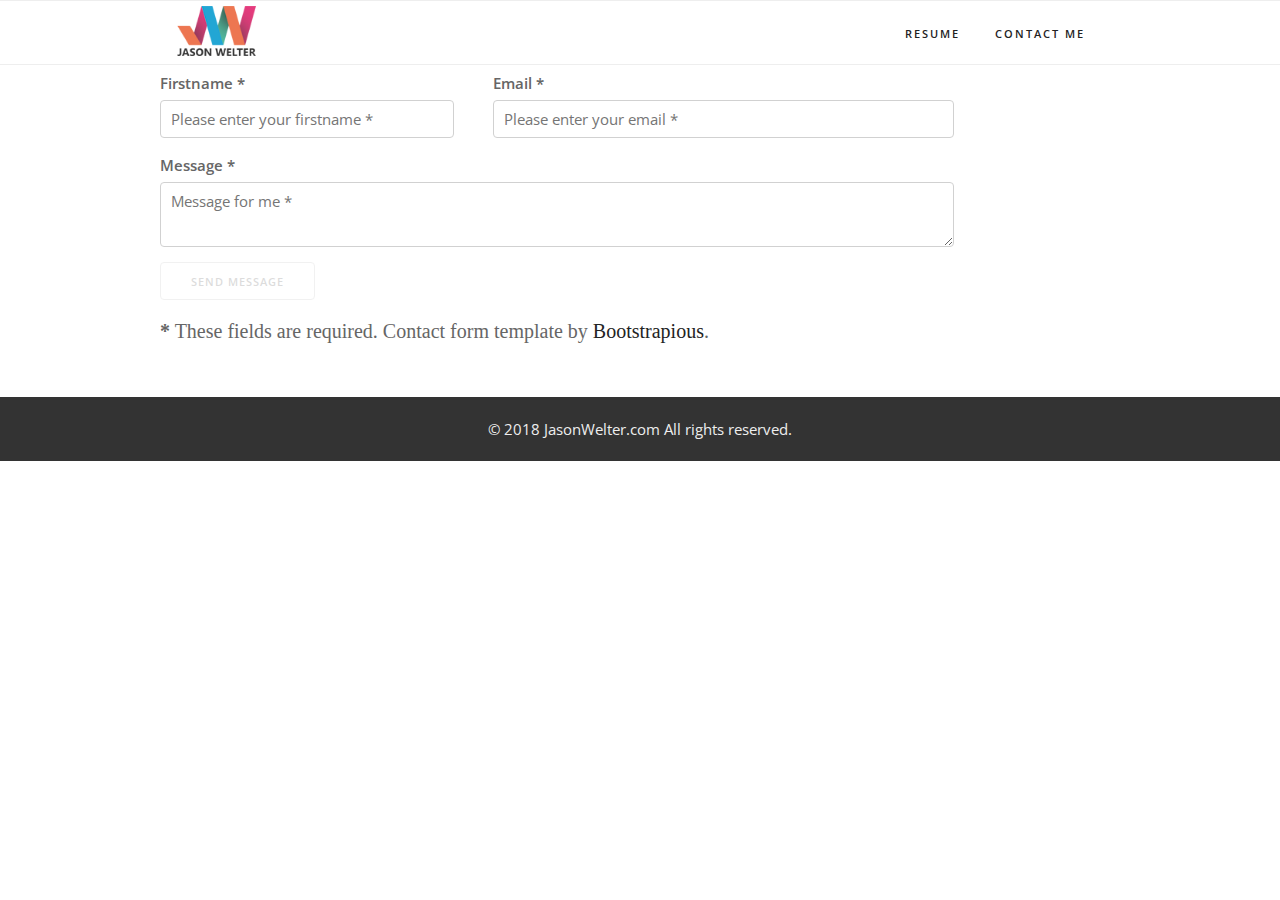
==== contact.html @ 853ec5ef "added contact form and validation" ====
<!DOCTYPE html>
<html lang="en">
<head>

  <!-- Basic Page Needs
  –––––––––––––––––––––––––––––––––––––––––––––––––– -->
  <meta charset="utf-8">
  <meta http-equiv="X-UA-Compatible" content="IE=edge">
  <meta name="viewport" content="width=device-width, initial-scale=1">
  <title>Jason Welter | User Experience Designer</title>
  <meta name="description" content="">
  <meta name="author" content="Jason Welter">

  <!-- Mobile Specific Metas
  –––––––––––––––––––––––––––––––––––––––––––––––––– -->
  <meta name="viewport" content="width=device-width, initial-scale=1">



  <!-- CSS
  –––––––––––––––––––––––––––––––––––––––––––––––––– -->
  <link rel="stylesheet" href="css/normalize.css">
  <link rel="stylesheet" href="css/skeleton.css"> <!-- Boilerplate -->
  <link rel="stylesheet" href="css/custom.css"> <!-- Custom CSS -->


<!--  <script src='https://www.google.com/recaptcha/api.js'></script> -->


	<script src="js/modernizr.js"></script> <!-- Modernizr -->

  <!-- Favicon
  –––––––––––––––––––––––––––––––––––––––––––––––––– -->
  <link rel="icon" type="image/png" href="img/favicon.png">


  <!-- Fonts
  –––––––––––––––––––––––––––––––––––––––––––––––––– -->
  <link href="https://fonts.googleapis.com/css?family=Open+Sans|Raleway:300,400" rel="stylesheet">
</head>
<body>

  <!-- Navigation Layout
  –––––––––––––––––––––––––––––––––––––––––––––––––– -->
    <div class="navbar-spacer"></div>
    <nav class="navbar">
        <div class="container">
                <a href="index.html"><img  class="logo u-pull-left" src="img/logo.png"/></a>
        <ul class="navbar-list u-pull-right">
            <li class="navbar-item"><a class="navbar-link" href="resume.docx">Resume</a></li>
            <li class="navbar-item"><a class="navbar-link" href="contact.html">Contact Me</a></li>
        </ul>
        </div>
    </nav>

  <!-- Mobile Navigation Layout
  –––––––––––––––––––––––––––––––––––––––––––––––––– -->
  
    <nav role="navigation" class="mobile--nav">
        <div id="menuToggle">
        <input type="checkbox" />
        <span></span>
        <span></span>
        <span></span>
        <ul id="menu">
            <li class="navbar-item"><a class="navbar-link" href="resume.pdf">Resume</a></li>
            <li class="navbar-item"><a class="navbar-link" href="contact.html">Contact Me</a></li>
        </ul>
        </div>
    </nav>
          <div class="container" style="text-align:left;">
                <div class="">
                    <form id="contact-form" method="post" action="contact.php" role="form">
                        <div class="messages"></div>
                        <div class="controls">
                            <div class="row">
                                <div class="name columns four">
                                    <label for="form_name">Firstname *</label>
                                    <input id="form_name" type="text" name="name" class="form-control columns twelve" placeholder="Please enter your firstname *" required="required" data-error="Firstname is required.">
                                    <div class="help-block with-errors"></div>
                                </div>   
                                <div class="email columns six">   
                                    <label for="form_email">Email *</label>
                                    <input id="form_email" type="email" name="email" class="form-control columns twelve" placeholder="Please enter your email *" required="required" data-error="Valid email is required.">
                                    <div class="help-block with-errors"></div>
                                </div>
                            </div>
                            <div class="row">
                                <div class="message columns ten">
                                    <div class="form-group">
                                        <label for="form_message">Message *</label>
                                        <textarea id="form_message" name="message" class="form-control columns twelve" placeholder="Message for me *" rows="4" required="required" data-error="Please, leave me a message."></textarea>
                                        <div class="help-block with-errors"></div>
                                    </div>
                                </div>

                                <div class="columns twelve">
                                    <div class="form-group">
                                        <div class="g-recaptcha" data-sitekey="6Lc0BEcUAAAAAM7K00iWnxcKUGyu3w7f4AQluaKp"></div>
                                    </div>
                                </div>

                                <div class="columns twelve">
                                    <input type="submit" class="btn btn-success btn-send" value="Send message">
                                </div>
                            </div>
                            <div class="row">
                                <div class="col-md-12">
                                    <p class="text-muted"><strong>*</strong> These fields are required. Contact form template by <a href="https://bootstrapious.com/p/bootstrap-recaptcha" target="_blank">Bootstrapious</a>.</p>
                                </div>
                            </div>
                        </div>

                    </form>

                </div><!-- /.8 -->

            </div> <!-- /.row-->

        </div> <!-- /.container-->
<!-- Footer
  –––––––––––––––––––––––––––––––––––––––––––––––––– -->
  <footer>
    <section>
        <div class="container">
            © 2018 JasonWelter.com
            All rights reserved. 
        </div>
    </section>
  </footer>
</body>
<script src="js/jquery-3.2.1.js"></script>
<script src="js/validator.js"></script>
<script src="js/contact.js"></script>
<script src="js/imagesloaded.pkgd.min.js"></script>
<script>
    $(document).ready(function(){
      $('#menuToggle').click(function(){
        $('div').not(this).toggleClass('blur');
      });
    });
    AOS.init({
      duration: 2000,
    })
  </script>
</html>
---- css/skeleton.css ----
/*
* Skeleton V2.0.4
* Copyright 2014, Dave Gamache
* www.getskeleton.com
* Free to use under the MIT license.
* http://www.opensource.org/licenses/mit-license.php
* 12/29/2014
*/


/* Table of contents
––––––––––––––––––––––––––––––––––––––––––––––––––
- Grid
- Base Styles
- Typography
- Links
- Buttons
- Forms
- Lists
- Code
- Tables
- Spacing
- Utilities
- Clearing
- Media Queries
*/


/* Grid
–––––––––––––––––––––––––––––––––––––––––––––––––– */
.container {
  position: relative;
  text-align:Center;
  width: 100%;
  max-width: 960px;
  margin: 0 auto;
  padding: 0 20px;
  box-sizing: border-box; }
.column,
.columns {
  width: 100%;
  float: left;
  box-sizing: border-box; }

/* For devices larger than 400px */
@media (min-width: 400px) {
  .container {
    width: 85%;
    padding: 0; }
}

/* For devices larger than 550px */
@media (min-width: 550px) {
  .container {
    width: 80%; }
  .column,
  .columns {
    margin-left: 4%; }
  .column:first-child,
  .columns:first-child {
    margin-left: 0; }

  .one.column,
  .one.columns                    { width: 4.66666666667%; }
  .two.columns                    { width: 13.3333333333%; }
  .three.columns                  { width: 22%;            }
  .four.columns                   { width: 30.6666666667%; }
  .five.columns                   { width: 39.3333333333%; }
  .six.columns                    { width: 48%;            }
  .seven.columns                  { width: 56.6666666667%; }
  .eight.columns                  { width: 65.3333333333%; }
  .nine.columns                   { width: 74.0%;          }
  .ten.columns                    { width: 82.6666666667%; }
  .eleven.columns                 { width: 91.3333333333%; }
  .twelve.columns                 { width: 100%; margin-left: 0; }

  .one-third.column               { width: 30.6666666667%; }
  .two-thirds.column              { width: 65.3333333333%; }

  .one-half.column                { width: 48%; }

  /* Offsets */
  .offset-by-one.column,
  .offset-by-one.columns          { margin-left: 8.66666666667%; }
  .offset-by-two.column,
  .offset-by-two.columns          { margin-left: 17.3333333333%; }
  .offset-by-three.column,
  .offset-by-three.columns        { margin-left: 26%;            }
  .offset-by-four.column,
  .offset-by-four.columns         { margin-left: 34.6666666667%; }
  .offset-by-five.column,
  .offset-by-five.columns         { margin-left: 43.3333333333%; }
  .offset-by-six.column,
  .offset-by-six.columns          { margin-left: 52%;            }
  .offset-by-seven.column,
  .offset-by-seven.columns        { margin-left: 60.6666666667%; }
  .offset-by-eight.column,
  .offset-by-eight.columns        { margin-left: 69.3333333333%; }
  .offset-by-nine.column,
  .offset-by-nine.columns         { margin-left: 78.0%;          }
  .offset-by-ten.column,
  .offset-by-ten.columns          { margin-left: 86.6666666667%; }
  .offset-by-eleven.column,
  .offset-by-eleven.columns       { margin-left: 95.3333333333%; }

  .offset-by-one-third.column,
  .offset-by-one-third.columns    { margin-left: 34.6666666667%; }
  .offset-by-two-thirds.column,
  .offset-by-two-thirds.columns   { margin-left: 69.3333333333%; }

  .offset-by-one-half.column,
  .offset-by-one-half.columns     { margin-left: 52%; }

}

@import url('https://fonts.googleapis.com/css?family=Raleway');

/* Base Styles
–––––––––––––––––––––––––––––––––––––––––––––––––– */
/* NOTE
html is set to 62.5% so that all the REM measurements throughout Skeleton
are based on 10px sizing. So basically 1.5rem = 15px :) */
html {
  font-size: 62.5%; }
body {
  font-size: 1.5em; /* currently ems cause chrome bug misinterpreting rems on body element */
  line-height: 1.6;
  font-weight: 400;
  Font-Family: 'Open Sans', Sans-Serif;
  Font-Size: 15px;
  color: #333; 

}


/* Typography
–––––––––––––––––––––––––––––––––––––––––––––––––– */
h1, h2, h3, h4, h5, h6 {
  margin-top: 0;
  margin-bottom: 2rem;
  font-weight: 300; }
h1 { font-size: 4.0rem; line-height: 1.2;  letter-spacing: -.1rem;}
h2 { font-size: 3.6rem; line-height: 1.25; letter-spacing: -.1rem; }
h3 { font-size: 3.0rem; line-height: 1.3;  letter-spacing: -.1rem; }
h4 { font-size: 2.4rem; line-height: 1.35; letter-spacing: -.08rem; }
h5 { font-size: 1.8rem; line-height: 1.5;  letter-spacing: -.05rem; }
h6 { font-size: 1.5rem; line-height: 1.6;  letter-spacing: 0; }

/* Larger than phablet */
@media (min-width: 550px) {
  h1 { font-size: 5.0rem; }
  h2 { font-size: 4.2rem; }
  h3 { font-size: 3.6rem; }
  h4 { font-size: 3.0rem; }
  h5 { font-size: 2.4rem; }
  h6 { font-size: 1.5rem; }
}

p {
  margin-top: 0; 
  font-family: serif;
  font-size: 20px;
}


/* Links
–––––––––––––––––––––––––––––––––––––––––––––––––– */
a {
  color: #23A6D5; }
a:hover {
  color: #23D5AB; }


/* Buttons
–––––––––––––––––––––––––––––––––––––––––––––––––– */
.button,
button,
input[type="submit"],
input[type="reset"],
input[type="button"] {
  display: inline-block;
  height: 38px;
  padding: 0 30px;
  color: #555;
  text-align: center;
  font-size: 11px;
  font-weight: 600;
  line-height: 38px;
  letter-spacing: .1rem;
  text-transform: uppercase;
  text-decoration: none;
  white-space: nowrap;
  background-color: transparent;
  border-radius: 4px;
  border: 1px solid #bbb;
  cursor: pointer;
  box-sizing: border-box; }
.button:hover,
button:hover,
input[type="submit"]:hover,
input[type="reset"]:hover,
input[type="button"]:hover,
.button:focus,
button:focus,
input[type="submit"]:focus,
input[type="reset"]:focus,
input[type="button"]:focus {
  color: #333;
  border-color: #888;
  outline: 0; }
.button.button-primary,
button.button-primary,
input[type="submit"].button-primary,
input[type="reset"].button-primary,
input[type="button"].button-primary {
  color: #FFF;
  background-color: #23A6D5;
  border-color: #23A6D5; }
.button.button-primary:hover,
button.button-primary:hover,
input[type="submit"].button-primary:hover,
input[type="reset"].button-primary:hover,
input[type="button"].button-primary:hover,
.button.button-primary:focus,
button.button-primary:focus,
input[type="submit"].button-primary:focus,
input[type="reset"].button-primary:focus,
input[type="button"].button-primary:focus {
  color: #FFF;
  background-color: #1EAEDB;
  border-color: #1EAEDB; }


/* Forms
–––––––––––––––––––––––––––––––––––––––––––––––––– */
input[type="email"],
input[type="number"],
input[type="search"],
input[type="text"],
input[type="tel"],
input[type="url"],
input[type="password"],
textarea,
select {
  height: 38px;
  padding: 6px 10px; /* The 6px vertically centers text on FF, ignored by Webkit */
  background-color: #fff;
  border: 1px solid #D1D1D1;
  border-radius: 4px;
  box-shadow: none;
  box-sizing: border-box; }
/* Removes awkward default styles on some inputs for iOS */
input[type="email"],
input[type="number"],
input[type="search"],
input[type="text"],
input[type="tel"],
input[type="url"],
input[type="password"],
textarea {
  -webkit-appearance: none;
     -moz-appearance: none;
          appearance: none; }
textarea {
  min-height: 65px;
  padding-top: 6px;
  padding-bottom: 6px; }
input[type="email"]:focus,
input[type="number"]:focus,
input[type="search"]:focus,
input[type="text"]:focus,
input[type="tel"]:focus,
input[type="url"]:focus,
input[type="password"]:focus,
textarea:focus,
select:focus {
  border: 1px solid #33C3F0;
  outline: 0; }
label,
legend {
  display: block;
  margin-bottom: .5rem;
  font-weight: 600; }
fieldset {
  padding: 0;
  border-width: 0; }
input[type="checkbox"],
input[type="radio"] {
  display: inline; }
label > .label-body {
  display: inline-block;
  margin-left: .5rem;
  font-weight: normal; }


/* Lists
–––––––––––––––––––––––––––––––––––––––––––––––––– */
ul {
  list-style: circle inside; }
ol {
  list-style: decimal inside; }
ol, ul {
  padding-left: 0;
  margin-top: 0; }
ul ul,
ul ol,
ol ol,
ol ul {
  margin: 1.5rem 0 1.5rem 3rem;
  font-size: 90%; }
li {
  margin-bottom: 1rem; }


/* Code
–––––––––––––––––––––––––––––––––––––––––––––––––– */
code {
  padding: .2rem .5rem;
  margin: 0 .2rem;
  font-size: 90%;
  white-space: nowrap;
  background: #F1F1F1;
  border: 1px solid #E1E1E1;
  border-radius: 4px; }
pre > code {
  display: block;
  padding: 1rem 1.5rem;
  white-space: pre; }


/* Tables
–––––––––––––––––––––––––––––––––––––––––––––––––– */
th,
td {
  padding: 12px 15px;
  text-align: left;
  border-bottom: 1px solid #E1E1E1; }
th:first-child,
td:first-child {
  padding-left: 0; }
th:last-child,
td:last-child {
  padding-right: 0; }


/* Spacing
–––––––––––––––––––––––––––––––––––––––––––––––––– */
button,
.button {
  margin-bottom: 1rem; }
input,
textarea,
select,
fieldset {
  margin-bottom: 1.5rem; }
pre,
blockquote,
dl,
figure,
table,
p,
ul,
ol,
form {
  margin-bottom: 2.5rem; }


/* Utilities
–––––––––––––––––––––––––––––––––––––––––––––––––– */
.u-full-width {
  width: 100%;
  box-sizing: border-box; }
.u-max-full-width {
  max-width: 100%;
  box-sizing: border-box; }
.u-pull-right {
  float: right; }
.u-pull-left {
  float: left; }


/* Misc
–––––––––––––––––––––––––––––––––––––––––––––––––– */
hr {
  margin-top: 3rem;
  margin-bottom: 3.5rem;
  border-width: 0;
  border-top: 1px solid #E1E1E1; }


/* Clearing
–––––––––––––––––––––––––––––––––––––––––––––––––– */

/* Self Clearing Goodness */
.container:after,
.row:after,
.u-cf {
  content: "";
  display: table;
  clear: both; }


/* Media Queries
–––––––––––––––––––––––––––––––––––––––––––––––––– */
/*
Note: The best way to structure the use of media queries is to create the queries
near the relevant code. For example, if you wanted to change the styles for buttons
on small devices, paste the mobile query code up in the buttons section and style it
there.
*/


/* Larger than mobile */
@media (min-width: 400px) {}

/* Larger than phablet (also point when grid becomes active) */
@media (min-width: 550px) {}

/* Larger than tablet */
@media (min-width: 750px) {}

/* Larger than desktop */
@media (min-width: 1000px) {}

/* Larger than Desktop HD */
@media (min-width: 1200px) {}
---- css/custom.css ----
* {
    box-sizing: border-box;
  }
body{
  overflow-x:hidden;
  color:#666;
}  

.logo{
  height:50px;
  margin:5px;
}
  .item {
    width: 200px;
    height: 200px;
    margin: 50px auto;
    padding-top: 75px;
    background: #ccc;
    text-align: center;
    color: #FFF;
    font-size: 3em;
  }
  

.section{
    text-align:center;
}

.intro{
    padding: 40% 0 30% 0;
}

.content-wrap{
    padding: 10% 0 20% 0;
}

.casestudy{
    padding: 10% 0 15% 0;
}

.hero-content{
    z-index:10;
}

.hero-images{
    position:relative;
    margin-top: -15%;
    text-align: center;
}
  
footer{
  width:100%;
  position:absolute;
  text-align:Center;
  padding:20px;
  background:#333;
  color:#eee;
}

.contact{
  text-align:left;
}

.whitebox{
  background:#fff;
  color:#666;
  padding:25px;
  box-shadow: 0 16px 30px -5px rgba(0, 0, 0, 0.2);
}

.dark-greybox{
  background:#999;
  color:#fff;
}

.light-greybox{
  background:#e3e9f2;
}

.orangebox{
  background:#EE7752;
  color:#fff;
}

.pinkbox{
  background:#E73C7E;
  color:#fff;
}

.bluebox{
  background:#23A6D5;
  color:#fff;
}

.greenbox{
  background:#23D5AB;
  color:#fff;
}
.colored-background{
    color: #fff;
    background: linear-gradient(-45deg, #EE7752, #E73C7E, #23A6D5, #23D5AB);
    background-size: 400% 400%;
    -webkit-animation: Gradient 15s ease infinite;
    -moz-animation: Gradient 15s ease infinite;
    animation: Gradient 15s ease infinite;
}

.tilted::before, .tilted::after{  
    content:'';
    display:block;
    transform: skewY(-3deg);
    transform-origin: 0;
    background:inherit;
    height:100px;
    width:100%;
}

.tilted::after{
  position:absolute;  
}

.colored-button{
    color:#333;
    background: #fff;
    transition: all 1s;
}

.colored-button:hover{
    color: #fff;
    background: #333;
    border:solid 1px #fff;
}

.alert {
  padding: 15px;
  margin-bottom: 20px;
  border: 1px solid transparent;
  border-radius: 4px;
}

.alert-success {
  color: #3c763d;
  background-color: #dff0d8;
  border-color: #d6e9c6;
}

@-webkit-keyframes Gradient-button {
	0% {
		background-position: 0% 0%
	}
	50% {
		background-position: 0% 100%
	}
	100% {
		background-position: 0% 0%
	}
}

@-moz-keyframes Gradient-button {
	0% {
		background-position: 0% 0%
	}
	50% {
		background-position: 0% 100%
	}
	100% {
		background-position: 0% 0%
	}
}

@keyframes Gradient-button {
	0% {
		background-position: 0% 0%
	}
	50% {
		background-position: 0% 100%
	}
	100% {
		background-position: 0% 0%
	}
}

.arrow{
  position: absolute;
  left: 50px;
  top: 50px;
  width: 0; 
  height: 0; 
  border-left: 10px solid transparent;
  border-right: 10px solid transparent;   
  -webkit-animation: flickerAnimation 2s infinite;
  -moz-animation: flickerAnimation 2s infinite;
  -o-animation: flickerAnimation 2s infinite;
   animation: flickerAnimation 2s infinite;
}

.arrow:after{
  height:20px;
  width:20px;
  color:blue;
}

.arrow-up {
  border-bottom: 10px solid rgb(16, 192, 0);
}

.arrow-down { 
  border-top: 10px solid rgb(16, 192, 0);
}

.background-down{    
    -webkit-clip-path: polygon(0 0, 100% 0, 100% 86%, 0 100%);
    clip-path: polygon(0 0, 100% 0, 100% 86%, 0 100%);
}

.background-up{    
    -webkit-clip-path: polygon(0% 0, 100% 24%, 100% 100%, 0% 100%);
    clip-path: polygon(0% 0, 100% 24%, 100% 100%, 0% 100%);
}

.background-both{
  -webkit-clip-path: polygon(0% 0, 100% 24%, 100% 100%, 0% 100%);
  clip-path: polygon(0% 0, 100% 24%, 100% 100%, 0% 86%);  
}

.red{
  background:red;
}

.title{
    Font-Family: 'Raleway', Sans-Serif;
    Font-Size: 24px;
}

.disabled{
  opacity:0.2;
  cursor:default;
}

.help-block li{
  list-style: none;
  color: red;
}

.sword{
    z-index:1;
    pointer-events:none;
    margin-top:-500px;
}

#section3 .title{
    z-index:0;
}
#section3 .tagline{
    z-index:2;
}
#section3 .hero-copy{
    z-index:3;
}

#section3 *{
    position:relative;
}
@-webkit-keyframes Gradient {
	0% {
		background-position: 0% 50%
	}
	50% {
		background-position: 100% 50%
	}
	100% {
		background-position: 0% 50%
	}
}

@-moz-keyframes Gradient {
	0% {
		background-position: 0% 50%
	}
	50% {
		background-position: 100% 50%
	}
	100% {
		background-position: 0% 50%
	}
}

@keyframes Gradient {
	0% {
		background-position: 0% 50%
	}
	50% {
		background-position: 100% 50%
	}
	100% {
		background-position: 0% 50%
	}
}


.navbar {
    display: none;
}
/* Larger than phone */
@media (min-width: 550px) {
    .header {
        margin-top: 18rem;
   }
    .value-props {
        margin-top: 9rem;
        margin-bottom: 7rem;
   }
    .value-img {
        margin-bottom: 1rem;
   }
    .example-grid .column, .example-grid .columns {
        margin-bottom: 1.5rem;
   }
    .docs-section {
        padding: 6rem 0;
   }
    .example-send-yourself-copy {
        float: right;
        margin-top: 12px;
   }
    .example-screenshot-wrapper {
        position: absolute;
        width: 48%;
        height: 100%;
        left: 0;
        max-height: none;
   }
}

@media (max-width: 750px) {
    .scroll-down{
      visibility:hidden;
  }
}

/* Larger than tablet */
@media (min-width: 750px) {

   /* Navbar */
    .navbar + .docs-section {
        border-top-width: 0;
   }
    .navbar, .navbar-spacer {
        display: inline-block;
        width: 100%;
        height: 6.5rem;
        background: #fff;
        z-index: 99;
        border-top: 1px solid #eee;
        border-bottom: 1px solid #eee;
   }
    .navbar-spacer {
        display: none;
   }
    .navbar > .container {
        width: 100%;
   }
    .navbar-list {
        list-style: none;
        margin-bottom: 0;
   }
    .navbar-item {
        position: relative;
        float: left;
        margin-bottom: 0;
   }
    .navbar-link {
        text-transform: uppercase;
        font-size: 11px;
        font-weight: 600;
        letter-spacing: .2rem;
        margin-right: 35px;
        text-decoration: none;
        line-height: 6.5rem;
        color: #222;
   }
    .navbar-link.active {
        color: #33C3F0;
   }
    .has-docked-nav .navbar {
        position: fixed;
        top: 0;
        left: 0;
   }
    .has-docked-nav .navbar-spacer {
        display: block;
   }
   /* Re-overiding the width 100% declaration to match size of % based container */
    .has-docked-nav .navbar > .container {
        width: 80%;
   } 
}

#menuToggle
{
  display: block;
  position: relative;
  top: 50px;
  left: 50px;
  
  z-index: 1;
  
  -webkit-user-select: none;
  user-select: none;
}

#menuToggle input
{
  display: block;
  width: 40px;
  height: 32px;
  position: absolute;
  top: -7px;
  left: -5px;
  
  cursor: pointer;
  
  opacity: 0; /* hide this */
  z-index: 2; /* and place it over the hamburger */
  
  -webkit-touch-callout: none;
}

/*
 * hamburger menu
 */
 #menuToggle
 {
   display: block;
   position: relative;
   top: 50px;
   left: 50px;
   
   z-index: 1;
   
   -webkit-user-select: none;
   user-select: none;
 }
 
 #menuToggle input
 {
   display: block;
   width: 40px;
   height: 32px;
   position: absolute;
   top: -7px;
   left: -5px;
   
   cursor: pointer;
   
   opacity: 0; /* hide this */
   z-index: 2; /* and place it over the hamburger */
   
   -webkit-touch-callout: none;
 }
 
 /*
  * Just a quick hamburger
  */
 #menuToggle span
 {
   display: block;
   width: 33px;
   height: 4px;
   margin-bottom: 5px;
   position: relative;
   
   background: #cdcdcd;
   border-radius: 3px;
   
   z-index: 1;
   
   transform-origin: 4px 0px;
   
   transition: transform 0.5s cubic-bezier(0.77,0.2,0.05,1.0),
               background 0.5s cubic-bezier(0.77,0.2,0.05,1.0),
               opacity 0.55s ease;
 }
 
 #menuToggle span:first-child
 {
   transform-origin: 0% 0%;
 }
 
 #menuToggle span:nth-last-child(2)
 {
   transform-origin: 0% 100%;
 }
 
 /* 
  * Transform all the slices of hamburger
  * into a crossmark.
  */
 #menuToggle input:checked ~ span
 {
   opacity: 1;
   transform: rotate(45deg) translate(-2px, -1px);
   background: #232323;
 }
 
 /*
  * But let's hide the middle one.
  */
 #menuToggle input:checked ~ span:nth-last-child(3)
 {
   opacity: 0;
   transform: rotate(0deg) scale(0.2, 0.2);
 }
 
 /*
  * Ohyeah and the last one should go the other direction
  */
 #menuToggle input:checked ~ span:nth-last-child(2)
 {
   transform: rotate(-45deg) translate(0, -1px);
 }
 
 /*
  * Make this absolute positioned
  * at the top left of the screen
  */
 #menu
 {
   position: absolute;
   width: 100%;
   height:300px;
   margin: -100px 0 0 -50px;
   padding: 50px;
   padding-top: 125px;
   
   background: #ededed;
   list-style-type: none;
   -webkit-font-smoothing: antialiased;
   /* to stop flickering of text in safari */
   
   transform-origin: 0% 0%;
   transform: translate(-100%, 0);
   
   transition: transform 0.5s cubic-bezier(0.77,0.2,0.05,1.0);
 }
 
 #menu li
 {
   padding: 10px 0;
   font-size: 22px;
 }
 
 /*
  * And let's slide it in from the left
  */
 #menuToggle input:checked ~ ul
 {
   transform: none;
 }

.mobile--nav{
    text-align:center;
}

@media (min-width: 750px) {
    .mobile--nav{
        display:none;
    }
}

a
{
  text-decoration: none;
  color: #232323;  
  transition: color 0.3s ease;
}

a:hover
{
  color: rgb(71, 187, 255);
}

.blur{
    filter: blur(2px);
    -webkit-filter: blur(2px);
    -moz-filter: blur(2px);
    -ms-filter: blur(2px);
    -o-filter: blur(2px);
    transition: all .5s;
}


.unikrn--hero{
  }

.case-copy{
  text-align:left;
}

.get-help{
  padding:50px;
}

/* Vertical Navigation*/


.cd-image-replace {
    /* replace text with image */
    display: inline-block;
    overflow: hidden;
    text-indent: 100%;
    white-space: nowrap;
    color: transparent;
  }
  
  /* -------------------------------- 
  
  Navigation trigger - visible on small devices only
  
  -------------------------------- */
  .cd-nav-trigger {
    display: block;
    position: fixed;
    z-index: 2;
    bottom: 30px;
    right: 5%;
    height: 44px;
    width: 44px;
    border-radius: 0.25em;
    background: rgba(234, 242, 227, 0.9);
    /* reset button style */
    cursor: pointer;
    -webkit-appearance: none;
    -moz-appearance: none;
    -ms-appearance: none;
    -o-appearance: none;
    appearance: none;
    border: none;
    outline: none;
  }
  .cd-nav-trigger span {
    /* central dot */
    position: absolute;
    height: 4px;
    width: 4px;
    background-color: #3a2c41;
    border-radius: 50%;
    left: 50%;
    top: 50%;
    bottom: auto;
    right: auto;
    -webkit-transform: translateX(-50%) translateY(-50%);
    -moz-transform: translateX(-50%) translateY(-50%);
    -ms-transform: translateX(-50%) translateY(-50%);
    -o-transform: translateX(-50%) translateY(-50%);
    transform: translateX(-50%) translateY(-50%);
  }
  .cd-nav-trigger span::before, .cd-nav-trigger span::after {
    /* bottom and top dots */
    content: '';
    position: absolute;
    left: 0;
    height: 100%;
    width: 100%;
    background-color: #3a2c41;
    border-radius: inherit;
  }
  .cd-nav-trigger span::before {
    top: -9px;
  }
  .cd-nav-trigger span::after {
    bottom: -9px;
  }
  @media only screen and (min-width: 800px) {
    .cd-nav-trigger {
      display: none;
    }
  }
  




  .cd-vertical-nav {
    position: fixed;
    z-index: 1;
    right: 5%;
    bottom: 30px;
    width: 90%;
    max-width: 400px;
    max-height: 90%;
    overflow-y: auto;
    -webkit-transform: scale(0);
    -moz-transform: scale(0);
    -ms-transform: scale(0);
    -o-transform: scale(0);
    transform: scale(0);
    -webkit-transform-origin: right bottom;
    -moz-transform-origin: right bottom;
    -ms-transform-origin: right bottom;
    -o-transform-origin: right bottom;
    transform-origin: right bottom;
    -webkit-transition: -webkit-transform 0.2s;
    -moz-transition: -moz-transform 0.2s;
    transition: transform 0.2s;
    border-radius: 0.25em;
    background-color: rgba(234, 242, 227, 0.9);
  }
  .cd-vertical-nav a {
    display: block;
    padding: 1em;
    color: #3a2c41;
    font-weight: bold;
    border-bottom: 1px solid rgba(58, 44, 65, 0.1);
  }
  .cd-vertical-nav a.active {
    color: #23A6D5;
  }
  .cd-vertical-nav.open {
    -webkit-transform: scale(1);
    -moz-transform: scale(1);
    -ms-transform: scale(1);
    -o-transform: scale(1);
    transform: scale(1);
    -webkit-overflow-scrolling: touch;
  }
  .cd-vertical-nav.open + .cd-nav-trigger {
    background-color: transparent;
  }
  .cd-vertical-nav.open + .cd-nav-trigger span {
    background-color: rgba(58, 44, 65, 0);
  }
  .cd-vertical-nav.open + .cd-nav-trigger span::before, .cd-vertical-nav.open + .cd-nav-trigger span::after {
    /* transform dots in 'X' icon */
    height: 3px;
    width: 20px;
    border-radius: 0;
    left: -8px;
  }
  .cd-vertical-nav.open + .cd-nav-trigger span::before {
    -webkit-transform: rotate(45deg);
    -moz-transform: rotate(45deg);
    -ms-transform: rotate(45deg);
    -o-transform: rotate(45deg);
    transform: rotate(45deg);
    top: 1px;
  }
  .cd-vertical-nav.open + .cd-nav-trigger span::after {
    -webkit-transform: rotate(135deg);
    -moz-transform: rotate(135deg);
    -ms-transform: rotate(135deg);
    -o-transform: rotate(135deg);
    transform: rotate(135deg);
    bottom: 0;
  }
  @media only screen and (min-width: 800px) {
    .cd-vertical-nav {
      /* reset style */
      right: 0;
      top: 0;
      bottom: auto;
      height: 100vh;
      width: 90px;
      max-width: none;
      max-height: none;
      -webkit-transform: scale(1);
      -moz-transform: scale(1);
      -ms-transform: scale(1);
      -o-transform: scale(1);
      transform: scale(1);
      background-color: transparent;
      /* vertically align its content*/
      display: table;
    }
    .cd-vertical-nav::before {
      /* this is the navigation background */
      content: '';
      position: absolute;
      top: 0;
      left: 0;
      width: 100%;
      height: 100%;
      background: rgba(51, 51, 51, 0.65);
      -webkit-transform: translateX(100%);
      -moz-transform: translateX(100%);
      -ms-transform: translateX(100%);
      -o-transform: translateX(100%);
      transform: translateX(100%);
      -webkit-transition: -webkit-transform 0.4s;
      -moz-transition: -moz-transform 0.4s;
      transition: transform 0.4s;
    }
    .no-touch .cd-vertical-nav:hover::before, .touch .cd-vertical-nav::before {
      -webkit-transform: translateX(0);
      -moz-transform: translateX(0);
      -ms-transform: translateX(0);
      -o-transform: translateX(0);
      transform: translateX(0);
    }
    .cd-vertical-nav ul {
      /* vertically align <ul> inside <nav>*/
      list-style: none;
      display: table-cell;
      vertical-align: middle;
      text-align: center;
    }
    .cd-vertical-nav a {
      position: relative;
      padding: 3em 0 0;
      margin: 1.4em auto;
      border-bottom: none;
      font-size: 1.2rem;
      color: #e3e9f2;
    }
    .cd-vertical-nav a.active {
      color: #e3e9f2;
    }
    .cd-vertical-nav a::before, .cd-vertical-nav a::after {
      /* used to create the filled circle and the background icon */
      content: '';
      position: absolute;
      left: 50%;
      /* Force Hardware Acceleration */
      -webkit-backface-visibility: hidden;
      backface-visibility: hidden;
      -webkit-transform: translateZ(0);
      -moz-transform: translateZ(0);
      -ms-transform: translateZ(0);
      -o-transform: translateZ(0);
      transform: translateZ(0);
    }
    .cd-vertical-nav a::before {
      /* filled circle */
      top: 0;
      height: 32px;
      width: 32px;
      border-radius: 50%;
      background: #e3e9f2;
      -webkit-transform: translateX(-50%) scale(0.25);
      -moz-transform: translateX(-50%) scale(0.25);
      -ms-transform: translateX(-50%) scale(0.25);
      -o-transform: translateX(-50%) scale(0.25);
      transform: translateX(-50%) scale(0.25);
      -webkit-transition: -webkit-transform 0.4s, background-color 0.2s;
      -moz-transition: -moz-transform 0.4s, background-color 0.2s;
      transition: transform 0.4s, background-color 0.2s;
    }
    .cd-vertical-nav a::after {
      /* icon */
      opacity: 0;
      top: 8px;
      height: 16px;
      width: 16px;
      background: url(../img/cd-nav-icons.svg) no-repeat;
      -webkit-transform: translateX(-50%) scale(0);
      -moz-transform: translateX(-50%) scale(0);
      -ms-transform: translateX(-50%) scale(0);
      -o-transform: translateX(-50%) scale(0);
      transform: translateX(-50%) scale(0);
      -webkit-transition: -webkit-transform 0.4s 0s, opacity 0.1s 0.3s;
      -moz-transition: -moz-transform 0.4s 0s, opacity 0.1s 0.3s;
      transition: transform 0.4s 0s, opacity 0.1s 0.3s;
    }
    .cd-vertical-nav a.active::before {
      background-color: #E73C7E;
    }
    .cd-vertical-nav a:hover::before {
        background-color: #EE7752;
      }
    .cd-vertical-nav li:first-of-type a::after {
      /* change icon using image sprites */
      background-position: 0px -48px;
      /* fix bug with transitions - set scale(0.01) rather than scale(0) */
      -webkit-transform: translateX(-50%) translateY(4.5em) scale(0.01);
      -moz-transform: translateX(-50%) translateY(4.5em) scale(0.01);
      -ms-transform: translateX(-50%) translateY(4.5em) scale(0.01);
      -o-transform: translateX(-50%) translateY(4.5em) scale(0.01);
      transform: translateX(-50%) translateY(4.5em) scale(0.01);
    }
    .cd-vertical-nav li:first-of-type a::before {
      -webkit-transform: translateX(-50%) translateY(4.5em) scale(0.25);
      -moz-transform: translateX(-50%) translateY(4.5em) scale(0.25);
      -ms-transform: translateX(-50%) translateY(4.5em) scale(0.25);
      -o-transform: translateX(-50%) translateY(4.5em) scale(0.25);
      transform: translateX(-50%) translateY(4.5em) scale(0.25);
    }
    .cd-vertical-nav li:nth-of-type(2) a::after {
      background-position: 0px -32px;
      -webkit-transform: translateX(-50%) translateY(1.5em) scale(0.01);
      -moz-transform: translateX(-50%) translateY(1.5em) scale(0.01);
      -ms-transform: translateX(-50%) translateY(1.5em) scale(0.01);
      -o-transform: translateX(-50%) translateY(1.5em) scale(0.01);
      transform: translateX(-50%) translateY(1.5em) scale(0.01);
    }
    .cd-vertical-nav li:nth-of-type(2) a::before {
      -webkit-transform: translateX(-50%) translateY(1.5em) scale(0.25);
      -moz-transform: translateX(-50%) translateY(1.5em) scale(0.25);
      -ms-transform: translateX(-50%) translateY(1.5em) scale(0.25);
      -o-transform: translateX(-50%) translateY(1.5em) scale(0.25);
      transform: translateX(-50%) translateY(1.5em) scale(0.25);
    }
    .cd-vertical-nav li:nth-of-type(3) a::after {
      background-position: 0px -16px;
      -webkit-transform: translateX(-50%) translateY(-1.5em) scale(0.01);
      -moz-transform: translateX(-50%) translateY(-1.5em) scale(0.01);
      -ms-transform: translateX(-50%) translateY(-1.5em) scale(0.01);
      -o-transform: translateX(-50%) translateY(-1.5em) scale(0.01);
      transform: translateX(-50%) translateY(-1.5em) scale(0.01);
    }
    .cd-vertical-nav li:nth-of-type(3) a::before {
      -webkit-transform: translateX(-50%) translateY(-1.5em) scale(0.25);
      -moz-transform: translateX(-50%) translateY(-1.5em) scale(0.25);
      -ms-transform: translateX(-50%) translateY(-1.5em) scale(0.25);
      -o-transform: translateX(-50%) translateY(-1.5em) scale(0.25);
      transform: translateX(-50%) translateY(-1.5em) scale(0.25);
    }
    .cd-vertical-nav li:nth-of-type(4) a::after {
      background-position: 0px 0px;
      -webkit-transform: translateX(-50%) translateY(-4.5em) scale(0.01);
      -moz-transform: translateX(-50%) translateY(-4.5em) scale(0.01);
      -ms-transform: translateX(-50%) translateY(-4.5em) scale(0.01);
      -o-transform: translateX(-50%) translateY(-4.5em) scale(0.01);
      transform: translateX(-50%) translateY(-4.5em) scale(0.01);
    }
    .cd-vertical-nav li:nth-of-type(4) a::before {
      -webkit-transform: translateX(-50%) translateY(-4.5em) scale(0.25);
      -moz-transform: translateX(-50%) translateY(-4.5em) scale(0.25);
      -ms-transform: translateX(-50%) translateY(-4.5em) scale(0.25);
      -o-transform: translateX(-50%) translateY(-4.5em) scale(0.25);
      transform: translateX(-50%) translateY(-4.5em) scale(0.25);
    }
    .cd-vertical-nav .label {
      display: block;
      /* Force Hardware Acceleration */
      -webkit-backface-visibility: hidden;
      backface-visibility: hidden;
      -webkit-transform: translateZ(0);
      -moz-transform: translateZ(0);
      -ms-transform: translateZ(0);
      -o-transform: translateZ(0);
      transform: translateZ(0);
      -webkit-transform: translateX(100%);
      -moz-transform: translateX(100%);
      -ms-transform: translateX(100%);
      -o-transform: translateX(100%);
      transform: translateX(100%);
      -webkit-transition: -webkit-transform 0.4s;
      -moz-transition: -moz-transform 0.4s;
      transition: transform 0.4s;
    }
    .no-touch .cd-vertical-nav:hover a::before, .no-touch .cd-vertical-nav:hover a::after, .touch .cd-vertical-nav li:nth-of-type(n) a::before, .touch .cd-vertical-nav li:nth-of-type(n) a::after {
      -webkit-transform: translateX(-50%) scale(1);
      -moz-transform: translateX(-50%) scale(1);
      -ms-transform: translateX(-50%) scale(1);
      -o-transform: translateX(-50%) scale(1);
      transform: translateX(-50%) scale(1);
      /* set a rotation to fix bug on Firefox - http://gielberkers.com/how-to-fix-shaking-css-transitions-in-firefox/ */
      -moz-transform: translateX(-50%) scale(1) rotate(0.02deg);
    }
    .no-touch .cd-vertical-nav:hover a::after, .touch .cd-vertical-nav a::after {
      opacity: 1;
      -webkit-transition: -webkit-transform 0.4s, opacity 0s;
      -moz-transition: -moz-transform 0.4s, opacity 0s;
      transition: transform 0.4s, opacity 0s;
    }
    .no-touch .cd-vertical-nav:hover .label, .touch .cd-vertical-nav .label {
      -webkit-transform: translateX(0);
      -moz-transform: translateX(0);
      -ms-transform: translateX(0);
      -o-transform: translateX(0);
      transform: translateX(0);
    }
  }
  

  
  .cd-scroll-down {
    z-index: 1;
    -webkit-transform: translateX(-50%);
    -moz-transform: translateX(-50%);
    -ms-transform: translateX(-50%);
    -o-transform: translateX(-50%);
    transform: translateX(-50%);
    width: 44px;
    height: 44px;
    background: url(../img/cd-arrow-bottom.svg) no-repeat center center;
    opacity: .5;  
    -webkit-animation: flickerAnimation 3s infinite;
    -moz-animation: flickerAnimation 3s infinite;
    -o-animation: flickerAnimation 3s infinite;
     animation: flickerAnimation 3s infinite;
}


@keyframes flickerAnimation {
    0%   { opacity:.5; }
    50%  { opacity:.0; }
  }
  @-o-keyframes flickerAnimation{
    0%   { opacity:.5; }
    50%  { opacity:.0; }
  }
  @-moz-keyframes flickerAnimation{
    0%   { opacity:.5; }
    50%  { opacity:.0; }
  }
  @-webkit-keyframes flickerAnimation{
    0%   { opacity:.5; }
    50%  { opacity:.0; }
  }
  /* -------------------------------- 
  
  no-js
  
  -------------------------------- */
  .no-js .cd-nav-trigger {
    display: none;
  }
  
  .no-js .cd-vertical-nav {
    position: static;
    height: auto;
    width: 100%;
    max-width: none;
    background-color: rgba(0, 0, 0, 0.8);
    border-radius: 0;
    -webkit-transform: scale(1);
    -moz-transform: scale(1);
    -ms-transform: scale(1);
    -o-transform: scale(1);
    transform: scale(1);
  }
  .no-js .cd-vertical-nav::before {
    display: none;
  }
  .no-js .cd-vertical-nav ul::after {
    clear: both;
    content: "";
    display: table;
  }
  .no-js .cd-vertical-nav li {
    display: inline-block;
    float: left;
  }
  .cd-vertical-nav li{      
    height:90px;
  }
  .no-js .cd-vertical-nav a {
    padding: 0 1em;
    margin: 1.5em 1em;
    color: #eaf2e3;
  }
  .no-js .cd-vertical-nav a.active {
    color: #23A6D5;
  }
  .no-js .cd-vertical-nav a::after, .no-js .cd-vertical-nav a::before {
    display: none;
  }
  .no-js .cd-vertical-nav .label {
    -webkit-transform: translateX(0);
    -moz-transform: translateX(0);
    -ms-transform: translateX(0);
    -o-transform: translateX(0);
    transform: translateX(0);
  }


  /* Components */
  .triptic{    
    padding: 150px 0 50px 0;
  }
  .triptic .value-heading{
    font-size:16px;
  }

  .title-section{
    padding: 150px 0 150px 0;
  }
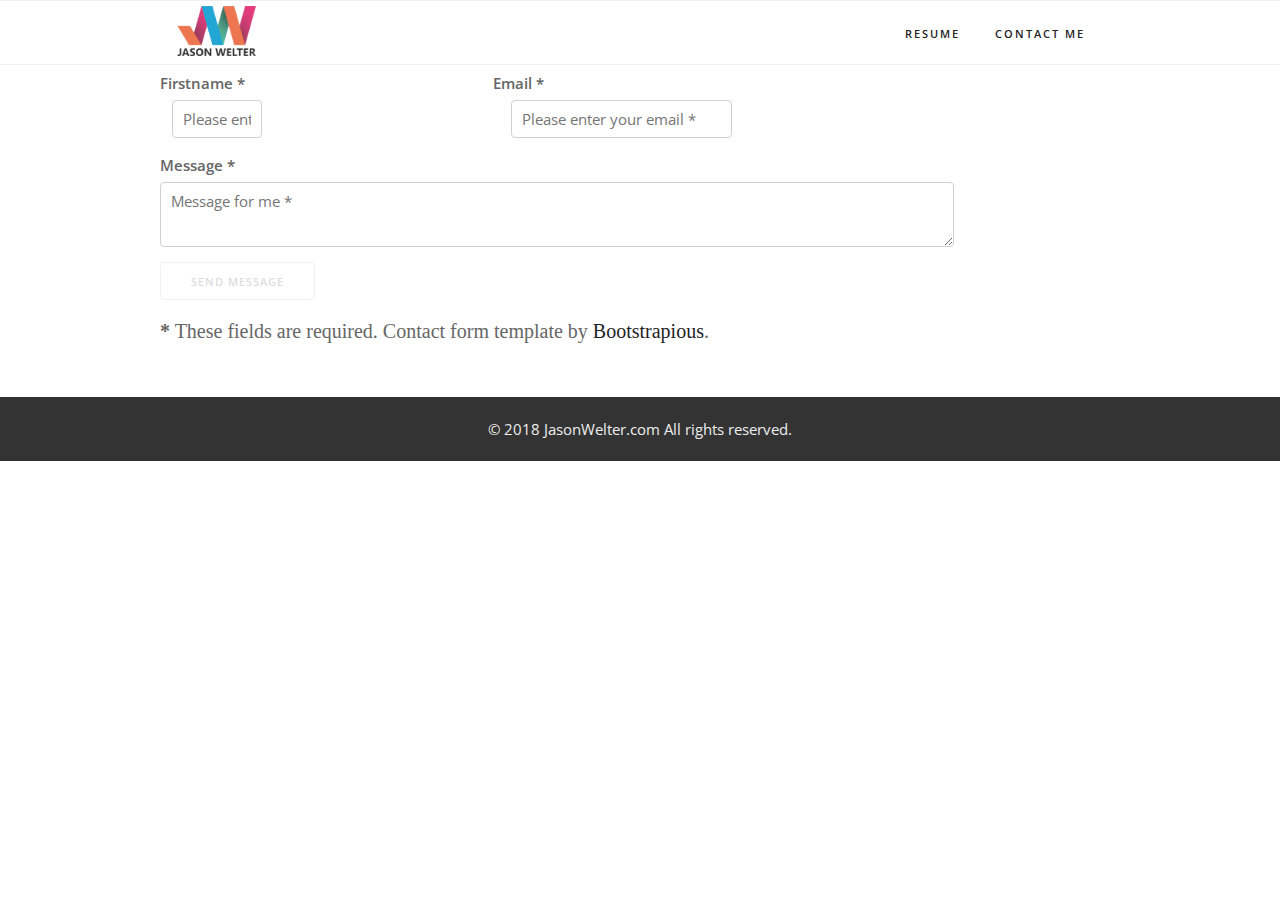
==== commit fa81aa2f: "added styling for contact form validation" ====
--- a/contact.html
+++ b/contact.html
@@ -75,14 +75,18 @@
                         <div class="controls">
                             <div class="row">
                                 <div class="name columns four">
-                                    <label for="form_name">Firstname *</label>
-                                    <input id="form_name" type="text" name="name" class="form-control columns twelve" placeholder="Please enter your firstname *" required="required" data-error="Firstname is required.">
-                                    <div class="help-block with-errors"></div>
+                                    <div class="form-group">
+                                            <label for="form_name">Firstname *</label>
+                                            <input id="form_name" type="text" name="name" class="form-control columns four" placeholder="Please enter your firstname *" required="required" data-error="Firstname is required.">
+                                            <div class="help-block with-errors"></div>
+                                    </div>
                                 </div>   
-                                <div class="email columns six">   
-                                    <label for="form_email">Email *</label>
-                                    <input id="form_email" type="email" name="email" class="form-control columns twelve" placeholder="Please enter your email *" required="required" data-error="Valid email is required.">
-                                    <div class="help-block with-errors"></div>
+                                <div class="email columns six">                                       
+                                        <div class="form-group">
+                                                <label for="form_email">Email *</label>
+                                                <input id="form_email" type="email" name="email" class="form-control columns six" placeholder="Please enter your email *" required="required" data-error="Valid email is required.">
+                                                <div class="help-block with-errors"></div>
+                                            </div>
                                 </div>
                             </div>
                             <div class="row">
--- a/css/custom.css
+++ b/css/custom.css
@@ -240,6 +240,8 @@
 .help-block li{
   list-style: none;
   color: red;
+  position: absolute;
+  margin-top: 20px;
 }
 
 .sword{
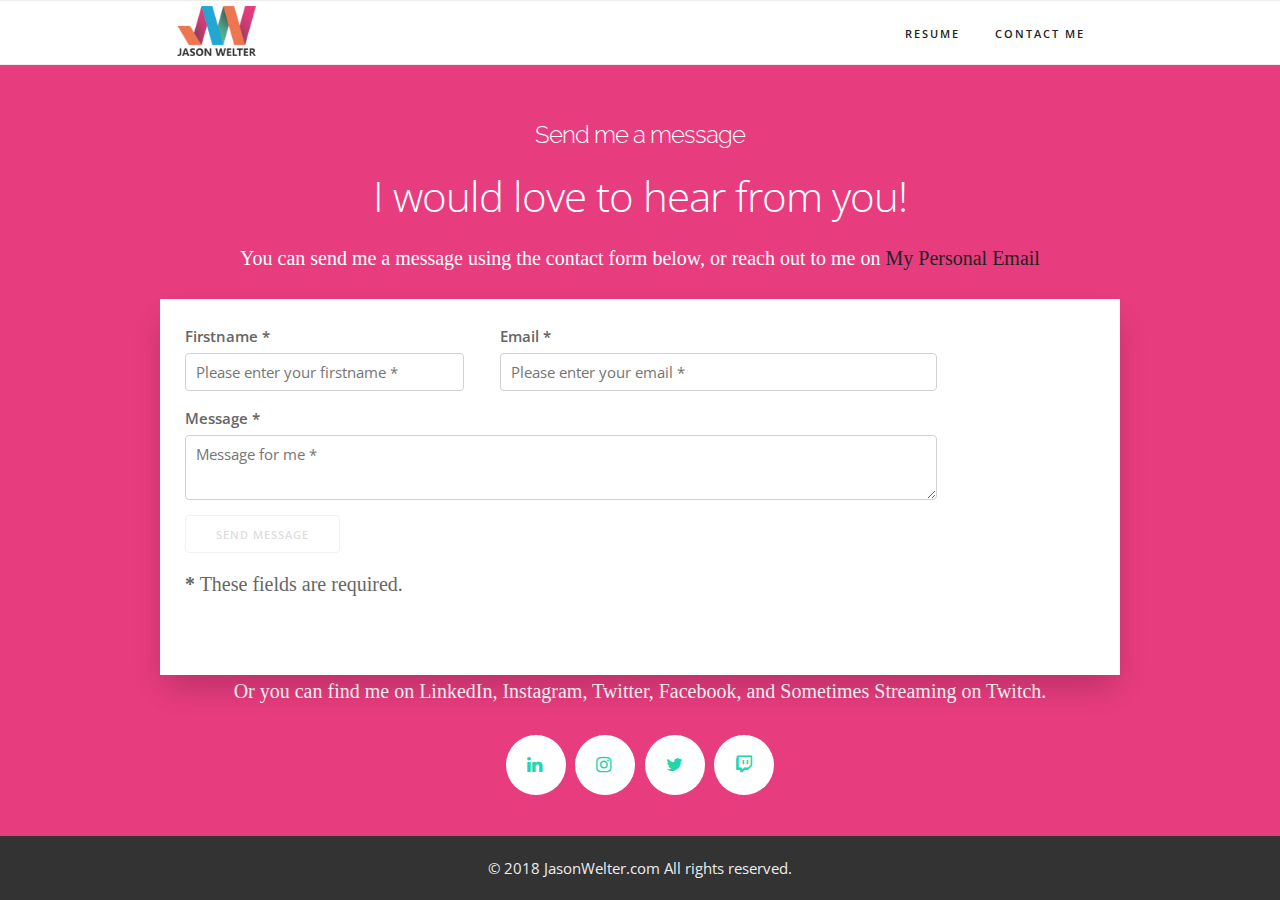
==== commit 6f8e5278: "added social icons, fixed styling on contact form" ====
--- a/contact.html
+++ b/contact.html
@@ -38,7 +38,7 @@
   –––––––––––––––––––––––––––––––––––––––––––––––––– -->
   <link href="https://fonts.googleapis.com/css?family=Open+Sans|Raleway:300,400" rel="stylesheet">
 </head>
-<body>
+<body class="pinkbox">
 
   <!-- Navigation Layout
   –––––––––––––––––––––––––––––––––––––––––––––––––– -->
@@ -68,8 +68,12 @@
         </ul>
         </div>
     </nav>
-          <div class="container" style="text-align:left;">
-                <div class="">
+    <section class="content">
+        <div class="section contact-section">
+                <h1 class="title">Send me a message</h1>
+                <h2 class="tagline">I would love to hear from you!</h2>
+                <p class="hero-copy">You can send me a message using the contact form below, or reach out to me on <a href="mailto:&#106;&#097;&#115;&#111;&#110;&#064;&#106;&#097;&#115;&#111;&#110;&#119;&#101;&#108;&#116;&#101;&#114;&#046;&#099;&#111;&#109;">My Personal Email</a></p>
+                <div class="container contact-container whitebox">
                     <form id="contact-form" method="post" action="contact.php" role="form">
                         <div class="messages"></div>
                         <div class="controls">
@@ -77,14 +81,14 @@
                                 <div class="name columns four">
                                     <div class="form-group">
                                             <label for="form_name">Firstname *</label>
-                                            <input id="form_name" type="text" name="name" class="form-control columns four" placeholder="Please enter your firstname *" required="required" data-error="Firstname is required.">
+                                            <input id="form_name" type="text" name="name" class="form-control columns twelve" placeholder="Please enter your firstname *" required="required" data-error="Firstname is required.">
                                             <div class="help-block with-errors"></div>
                                     </div>
                                 </div>   
                                 <div class="email columns six">                                       
                                         <div class="form-group">
                                                 <label for="form_email">Email *</label>
-                                                <input id="form_email" type="email" name="email" class="form-control columns six" placeholder="Please enter your email *" required="required" data-error="Valid email is required.">
+                                                <input id="form_email" type="email" name="email" class="form-control columns twelve" placeholder="Please enter your email *" required="required" data-error="Valid email is required.">
                                                 <div class="help-block with-errors"></div>
                                             </div>
                                 </div>
@@ -110,21 +114,29 @@
                             </div>
                             <div class="row">
                                 <div class="col-md-12">
-                                    <p class="text-muted"><strong>*</strong> These fields are required. Contact form template by <a href="https://bootstrapious.com/p/bootstrap-recaptcha" target="_blank">Bootstrapious</a>.</p>
+                                    <p class="text-muted"><strong>*</strong> These fields are required.</p>
                                 </div>
                             </div>
                         </div>
-
                     </form>
-
-                </div><!-- /.8 -->
-
             </div> <!-- /.row-->
 
+            <p class="hero-copy">Or you can find me on LinkedIn, Instagram, Twitter, Facebook, and Sometimes Streaming on Twitch.</p>
+            <div class="row container">
+                    <ul class="social-icons">
+                            <li><a href="https://www.linkedin.com/in/jason-welter-10471010/" target="_blank"><i class="fa fa-linkedin"></i></a></li>
+                            <li><a href="https://www.instagram.com/nonstopcreative/" target="_blank"><i class="fa fa-instagram"></i></a></li>
+                            <li><a href="https://twitter.com/_8bitgamer" target="_blank"><i class="fa fa-twitter"></i></a></li>
+                            <li><a href="https://www.twitch.tv/8bitgamerz" target="_blank"><i class="fa fa-twitch"></i></a></li>
+                    </ul>
+            </div>
+
         </div> <!-- /.container-->
+        
+    </section>
 <!-- Footer
   –––––––––––––––––––––––––––––––––––––––––––––––––– -->
-  <footer>
+  <footer style="bottom:0px;">
     <section>
         <div class="container">
             © 2018 JasonWelter.com
--- a/css/custom.css
+++ b/css/custom.css
@@ -1,3 +1,5 @@
+@import url(https://cdnjs.cloudflare.com/ajax/libs/font-awesome/4.6.3/css/font-awesome.css);
+
 * {
     box-sizing: border-box;
   }
@@ -237,17 +239,24 @@
   cursor:default;
 }
 
+
 .help-block li{
   list-style: none;
   color: red;
-  position: absolute;
-  margin-top: 20px;
 }
 
 .sword{
     z-index:1;
     pointer-events:none;
     margin-top:-500px;
+}
+
+.contact-container{
+  text-align:left;
+}
+
+.contact-section{
+  margin-top: 50px;
 }
 
 #section3 .title{
@@ -1079,4 +1088,70 @@
     padding: 150px 0 150px 0;
   }
 
-  +  /* Social Icons */
+  
+.social-icons {
+  padding: 0;
+  list-style: none;
+  margin: 1em;
+}
+.social-icons li {
+  display: inline-block;
+  margin: 0.15em;
+  position: relative;
+  font-size: 1.2em;
+}
+.social-icons i {
+  color: #23D5AB;
+  position: absolute;
+  top: 21px;
+  left: 21px;
+  transition: all 265ms ease-out;
+}
+.social-icons a {
+  display: inline-block;
+}
+.social-icons a:before {
+  transform: scale(1);
+  -ms-transform: scale(1);
+  -webkit-transform: scale(1);
+  content: " ";
+  width: 60px;
+  height: 60px;
+  border-radius: 100%;
+  display: block;
+  background: #fff;
+  transition: all 265ms ease-out;
+}
+.social-icons a:hover:before {
+  transform: scale(0);
+  transition: all 265ms ease-in;
+} 
+.social-icons a:hover i {
+  transform: scale(2.2);
+  -ms-transform: scale(2.2);
+  -webkit-transform: scale(2.2);
+  color: #ff003c;
+  background: -webkit-linear-gradient(45deg, #23A6D5, #23D5AB);
+  -webkit-background-clip: text;
+  -webkit-text-fill-color: transparent;
+  transition: all 265ms ease-in;
+}
+.social-icons a.social-square:before {
+  background: linear-gradient(45deg, #23A6D5, #23D5AB);
+  border-radius: 10%;
+}
+.social-icons a.social-square:hover:before {
+  transform: rotate(-180deg);
+  -ms-transform: rotate(-180deg);
+  -webkit-transform: scale(-180deg);
+  border-radius: 100%;
+}
+.social-icons a.social-square:hover i {
+  transform: scale(1.6);
+  -ms-transform: scale(1.6);
+  -webkit-transform: scale(1.6);
+  color: #23D5AB;
+  transform: scale(1.6);
+  -webkit-text-fill-color: #23D5AB;
+}
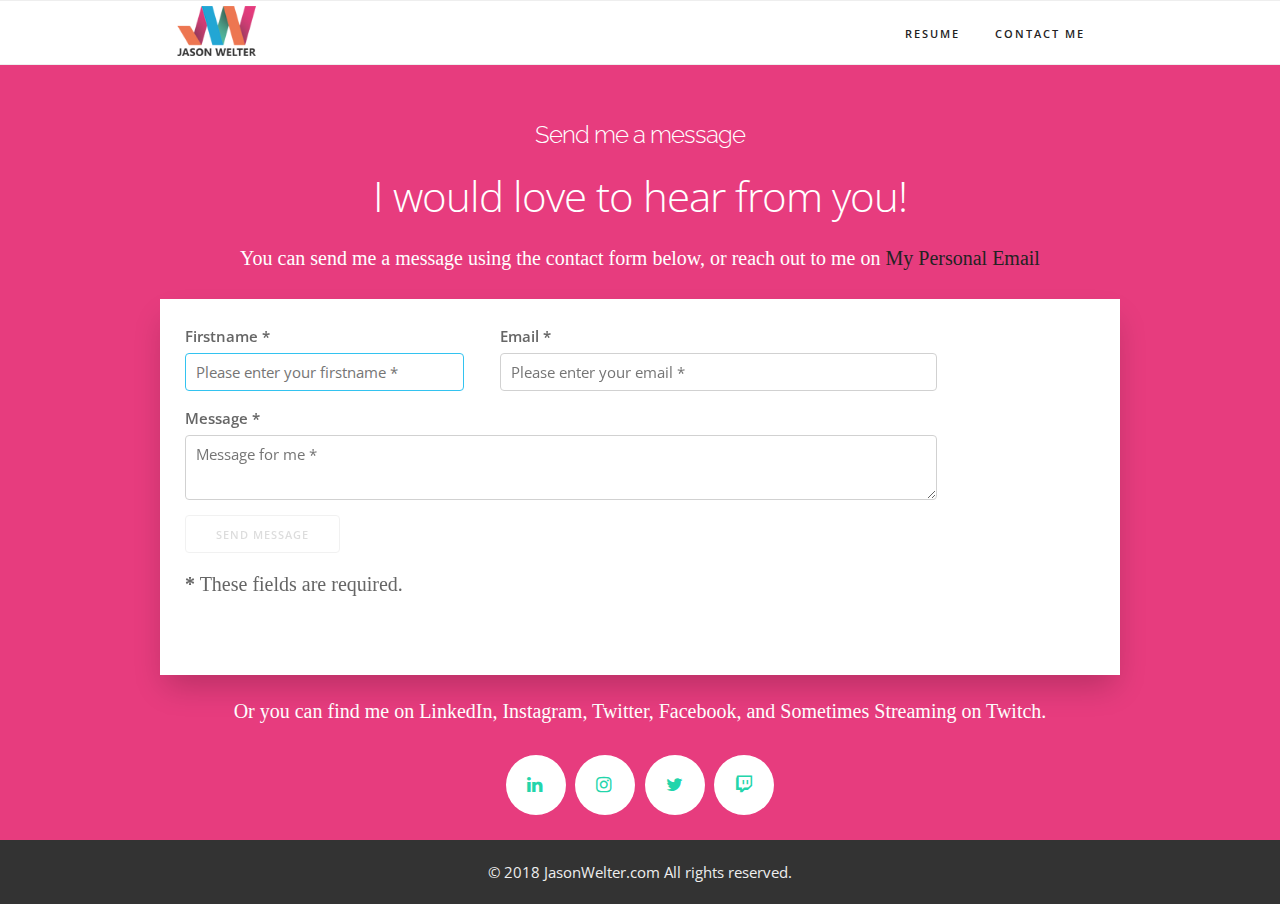
==== commit 8ca7045a: "updated copy" ====
--- a/contact.html
+++ b/contact.html
@@ -1,7 +1,13 @@
 <!DOCTYPE html>
 <html lang="en">
 <head>
-
+<!-- Google Tag Manager -->
+<script>(function(w,d,s,l,i){w[l]=w[l]||[];w[l].push({'gtm.start':
+        new Date().getTime(),event:'gtm.js'});var f=d.getElementsByTagName(s)[0],
+        j=d.createElement(s),dl=l!='dataLayer'?'&l='+l:'';j.async=true;j.src=
+        'https://www.googletagmanager.com/gtm.js?id='+i+dl;f.parentNode.insertBefore(j,f);
+        })(window,document,'script','dataLayer','GTM-NBHSSJ4');</script>
+        <!-- End Google Tag Manager -->
   <!-- Basic Page Needs
   –––––––––––––––––––––––––––––––––––––––––––––––––– -->
   <meta charset="utf-8">
@@ -38,14 +44,18 @@
   –––––––––––––––––––––––––––––––––––––––––––––––––– -->
   <link href="https://fonts.googleapis.com/css?family=Open+Sans|Raleway:300,400" rel="stylesheet">
 </head>
-<body class="pinkbox">
-
+<body>
+    <!-- Google Tag Manager (noscript) -->
+<noscript><iframe src="https://www.googletagmanager.com/ns.html?id=GTM-NBHSSJ4"
+    height="0" width="0" style="display:none;visibility:hidden"></iframe></noscript>
+    <!-- End Google Tag Manager (noscript) -->
+<main class="pinkbox"> 
   <!-- Navigation Layout
   –––––––––––––––––––––––––––––––––––––––––––––––––– -->
     <div class="navbar-spacer"></div>
     <nav class="navbar">
         <div class="container">
-                <a href="index.html"><img  class="logo u-pull-left" src="img/logo.png"/></a>
+                <a href="/"><img  class="logo u-pull-left" src="img/logo.png"/></a>
         <ul class="navbar-list u-pull-right">
             <li class="navbar-item"><a class="navbar-link" href="resume.docx">Resume</a></li>
             <li class="navbar-item"><a class="navbar-link" href="contact.html">Contact Me</a></li>
@@ -55,24 +65,24 @@
 
   <!-- Mobile Navigation Layout
   –––––––––––––––––––––––––––––––––––––––––––––––––– -->
-  
-    <nav role="navigation" class="mobile--nav">
+     <nav role="navigation" class="mobile--nav">
         <div id="menuToggle">
-        <input type="checkbox" />
-        <span></span>
-        <span></span>
-        <span></span>
-        <ul id="menu">
-            <li class="navbar-item"><a class="navbar-link" href="resume.pdf">Resume</a></li>
-            <li class="navbar-item"><a class="navbar-link" href="contact.html">Contact Me</a></li>
-        </ul>
+            <input type="checkbox" />
+            <span></span>
+            <span></span>
+            <span></span>
+            <ul id="menu">
+                <li class="navbar-item"> <a href="/"><img  class="logo" src="img/logo.png"/></a></li>
+                <li class="navbar-item"><a class="navbar-link" href="resume.pdf">Resume</a></li>
+                <li class="navbar-item"><a class="navbar-link" href="contact.html">Contact Me</a></li>
+            </ul>        
         </div>
     </nav>
     <section class="content">
         <div class="section contact-section">
                 <h1 class="title">Send me a message</h1>
                 <h2 class="tagline">I would love to hear from you!</h2>
-                <p class="hero-copy">You can send me a message using the contact form below, or reach out to me on <a href="mailto:&#106;&#097;&#115;&#111;&#110;&#064;&#106;&#097;&#115;&#111;&#110;&#119;&#101;&#108;&#116;&#101;&#114;&#046;&#099;&#111;&#109;">My Personal Email</a></p>
+                <p class="hero-copy">You can send me a message using the contact form below, or reach out to me on <a href="mailto:&#106;&#097;&#115;&#111;&#110;&#064;&#106;&#097;&#115;&#111;&#110;&#119;&#101;&#108;&#116;&#101;&#114;&#046;&#099;&#111;&#109;" target="_blank">My Personal Email</a></p>
                 <div class="container contact-container whitebox">
                     <form id="contact-form" method="post" action="contact.php" role="form">
                         <div class="messages"></div>
@@ -81,7 +91,7 @@
                                 <div class="name columns four">
                                     <div class="form-group">
                                             <label for="form_name">Firstname *</label>
-                                            <input id="form_name" type="text" name="name" class="form-control columns twelve" placeholder="Please enter your firstname *" required="required" data-error="Firstname is required.">
+                                            <input autofocus id="form_name" type="text" name="name" class="form-control columns twelve" placeholder="Please enter your firstname *" required="required" data-error="Firstname is required.">
                                             <div class="help-block with-errors"></div>
                                     </div>
                                 </div>   
@@ -136,7 +146,7 @@
     </section>
 <!-- Footer
   –––––––––––––––––––––––––––––––––––––––––––––––––– -->
-  <footer style="bottom:0px;">
+  <footer>
     <section>
         <div class="container">
             © 2018 JasonWelter.com
@@ -144,6 +154,8 @@
         </div>
     </section>
   </footer>
+</main>
+
 </body>
 <script src="js/jquery-3.2.1.js"></script>
 <script src="js/validator.js"></script>
--- a/css/custom.css
+++ b/css/custom.css
@@ -52,7 +52,6 @@
   
 footer{
   width:100%;
-  position:absolute;
   text-align:Center;
   padding:20px;
   background:#333;
@@ -63,18 +62,34 @@
   text-align:left;
 }
 
+.tagline{
+  color:#000;
+}
+
 .whitebox{
-  background:#fff;
+  background:#fff !important;
   color:#666;
   padding:25px;
   box-shadow: 0 16px 30px -5px rgba(0, 0, 0, 0.2);
 }
 
+.whitebox .tagline{
+  color:#666 !important;
+}
+
+.colored-background .tagline{
+  color:#fff;
+}
+
 .dark-greybox{
   background:#999;
   color:#fff;
 }
 
+.dark-greybox .tagline{
+  color:#fff;
+}
+
 .light-greybox{
   background:#e3e9f2;
 }
@@ -84,13 +99,29 @@
   color:#fff;
 }
 
+.orangebox .tagline{
+  color:#fff;
+}
+
 .pinkbox{
   background:#E73C7E;
   color:#fff;
 }
 
+.pinkbox .tagline{
+  color:#fff;
+}
+
+.bluebox .tagline{
+  color:#fff;
+}
+
 .bluebox{
   background:#23A6D5;
+  color:#fff;
+}
+
+.greenbox .tagline{
   color:#fff;
 }
 
@@ -253,10 +284,15 @@
 
 .contact-container{
   text-align:left;
+  margin-bottom:20px;
 }
 
 .contact-section{
   margin-top: 50px;
+}
+
+.hero-copy b{
+  text-transform:uppercase;
 }
 
 #section3 .title{
@@ -539,8 +575,8 @@
  {
    position: absolute;
    width: 100%;
-   height:300px;
-   margin: -100px 0 0 -50px;
+   height:458px;
+   margin: -175px 0 0 -50px;
    padding: 50px;
    padding-top: 125px;
    
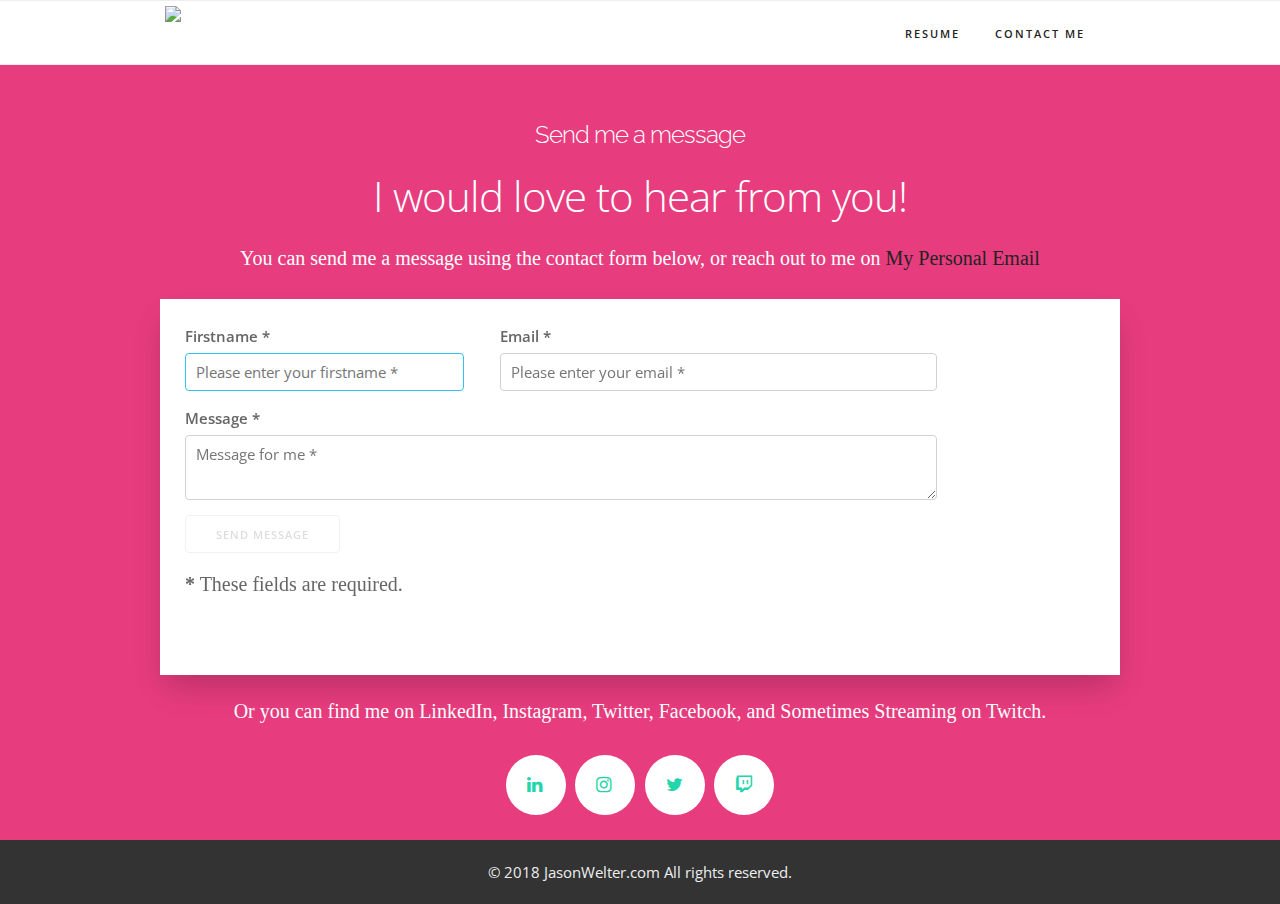
==== commit 663587a5: "adding images to CDN" ====
--- a/contact.html
+++ b/contact.html
@@ -37,7 +37,7 @@
 
   <!-- Favicon
   –––––––––––––––––––––––––––––––––––––––––––––––––– -->
-  <link rel="icon" type="image/png" href="img/favicon.png">
+  <link rel="icon" type="image/png" href="https://res.cloudinary.com/jaydan/image/upload/v1531380777/jasonwelter/favicon.png">
 
 
   <!-- Fonts
@@ -55,9 +55,9 @@
     <div class="navbar-spacer"></div>
     <nav class="navbar">
         <div class="container">
-                <a href="/"><img  class="logo u-pull-left" src="img/logo.png"/></a>
+                <a href="/"><img  class="logo u-pull-left" src="https://res.cloudinary.com/jaydan/image/upload/v1531380775/jasonwelter/logo.png"/></a>
         <ul class="navbar-list u-pull-right">
-            <li class="navbar-item"><a class="navbar-link" href="resume.docx">Resume</a></li>
+            <li class="navbar-item"><a class="navbar-link" href="resume.pdf">Resume</a></li>
             <li class="navbar-item"><a class="navbar-link" href="contact.html">Contact Me</a></li>
         </ul>
         </div>
@@ -72,7 +72,7 @@
             <span></span>
             <span></span>
             <ul id="menu">
-                <li class="navbar-item"> <a href="/"><img  class="logo" src="img/logo.png"/></a></li>
+                <li class="navbar-item"> <a href="/"><img  class="logo" src="https://res.cloudinary.com/jaydan/image/upload/v1531380775/jasonwelter/logo.png"/></a></li>
                 <li class="navbar-item"><a class="navbar-link" href="resume.pdf">Resume</a></li>
                 <li class="navbar-item"><a class="navbar-link" href="contact.html">Contact Me</a></li>
             </ul>        
--- a/css/custom.css
+++ b/css/custom.css
@@ -898,7 +898,7 @@
       top: 8px;
       height: 16px;
       width: 16px;
-      background: url(../img/cd-nav-icons.svg) no-repeat;
+      background: url(https://res.cloudinary.com/jaydan/image/upload/v1531380776/jasonwelter/cd-nav-icons.svg) no-repeat;
       -webkit-transform: translateX(-50%) scale(0);
       -moz-transform: translateX(-50%) scale(0);
       -ms-transform: translateX(-50%) scale(0);
@@ -1030,7 +1030,7 @@
     transform: translateX(-50%);
     width: 44px;
     height: 44px;
-    background: url(../img/cd-arrow-bottom.svg) no-repeat center center;
+    background: url(https://res.cloudinary.com/jaydan/image/upload/v1531380777/jasonwelter/cd-arrow-bottom.svg) no-repeat center center;
     opacity: .5;  
     -webkit-animation: flickerAnimation 3s infinite;
     -moz-animation: flickerAnimation 3s infinite;
